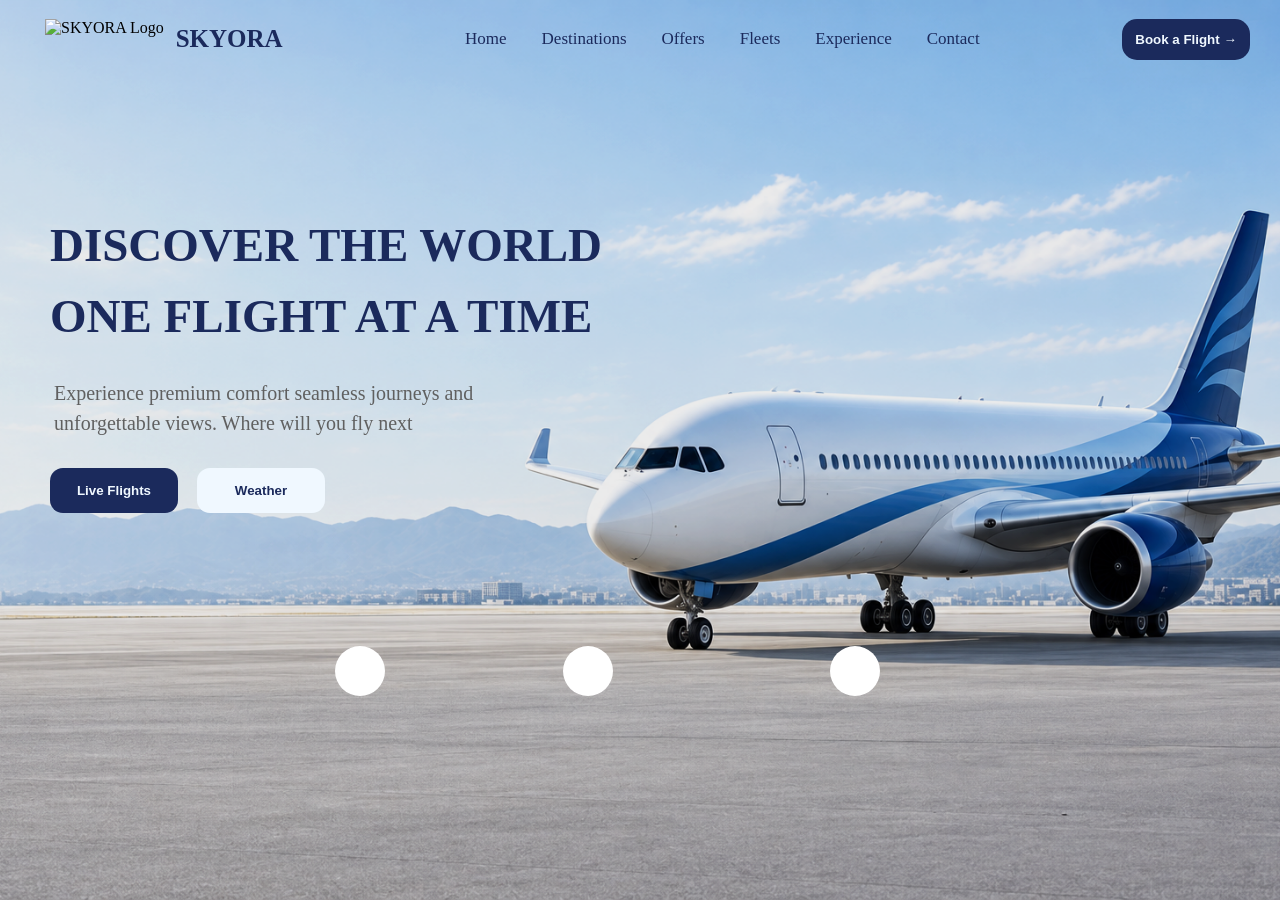
==== HOMEE/JAVASCRIPT 5/index.html @ bbd83f97 "Replace home section files" ====
<!DOCTYPE html>
<html lang="en">

<head>
    <meta charset="UTF-8">
    <meta name="viewport" content="width=device-width, initial-scale=1.0">
    <title>SKYORA_HOME</title>
    <link rel="stylesheet" href="in-sty.css">
</head>

<body id="bod">
    <header id="head">
        <nav>
            <div class="logo">
                <img src="IMG/logo.png" alt="SKYORA Logo">
                <h3>SKYORA</h3>
            </div>
            <input type="checkbox" id="menu">
            <label for="menu" class="menu-btn">☰</label>
            <ul>
                <li>
                    <a href="#ho">Home</a>
                </li>
                <li>
                    <a href="#abou">Destinations</a>
                </li>
                <li>
                    <a href="#ser">Offers</a>
                </li>
                <li>
                    <a href="#fle">Fleets</a>
                </li>
                <li>
                    <a href="#por">Experience</a>
                </li>
                <li>
                    <a href="#con">Contact</a>
                </li>
            </ul>
            <button class="btn1">Book a Flight →</button>
        </nav>
    </header>
    <main>
        <section id="hero">
            <h1>DISCOVER THE WORLD<br>
                ONE FLIGHT AT A TIME</h1>
            <p>Experience premium comfort seamless journeys and <br> unforgettable views. Where will you fly next</p>
            <div>
                <button class="btn2">
                    <i class="fa-solid fa-plane"></i>
                    <span>Live Flights</span>
                </button>
                <button class="btn3">
                    <i class="fa-solid fa-cloud-sun"></i>
                    <span>Weather</span>
                </button>
            </div>
            <div id="weat">
                <i class="fa-solid fa-cloud-sun"></i>
                <div>
                    <h2>24°C</h2>
                    <p>Partly Cloudy</p>
                </div>
            </div>
            <div id="icons">
                <div class="hero1">
                    <div class="ic1">
                        <i class="fa-solid fa-couch"></i>
                    </div>
                    <div class="in1">
                        <h3>Premium Comfort <br> Lie-flat seats</h3>
                    </div>
                </div>
                <div class="hero2">
                    <div class="ic2">
                        <i class="fa-solid fa-bell-concierge"></i>
                    </div>
                    <div class="in2">
                        <h3>Exquisite Dining <br> Delicious meals onboard</h3>
                    </div>
                </div>
                <div class="hero3">
                    <div class="ic3">
                        <i class="fa-solid fa-shield-halved"></i>
                    </div>
                    <div class="in3">
                        <h3>Peace of Mind <br> Safe, worry-free travel</h3>
                    </div>
                </div>

            </div>
        </section>
    </main>
    <script src="in.js"></script>
</body>

</html>
---- HOMEE/JAVASCRIPT 5/in-sty.css ----
nav{
    display: flex;
    justify-content: space-between;
    align-items: center;
    gap: 20px;
    background-color: transparent;
}
nav ul{
    list-style: none;
    gap: 35px;
    display: flex;
}
nav ul li a{
    text-decoration: none;
    color: #1b2a5c;
    font-size: 17px;
    position: relative;
    font-weight: 500;
    padding-bottom: 5px;
}
nav ul li a::after{
    content: "";
    bottom: 0;
    left: 0;
    position: absolute;
    transition: 0.3s;
    width: 0;
    height: 2.5px;
    background-color: #1b2a5c;
    border-radius: 3px;
}
nav ul li a:hover:after{
    width: 100%;
}
.logo{
    display: flex;
    align-items: center;
    gap: 8px;
}
.logo img{
    height: 30px;
  margin-top: -10px;
  margin-left: 45px;
}
.logo h3{
    font-size: 25px;
    font-weight: 600;
    margin-left: 4px;
    color: #1b2a5c;
}
nav .btn1{
    width: 10%;
    padding: 13px;
    border-radius: 15px;
    background-color:#1b2a5c;
    color: aliceblue;
    border-color: #1b2a5c;
    margin-right: 30px;
     transition: 0.3s;
     font-weight: 600;
     border: 1px;
}
nav .btn1:hover{
    color: aliceblue;
    background-color: rgb(0, 0, 43);
    border-color:rgb(0, 0, 43) ;
    transform: translateY(-1px);
}
#bod{
    overflow: hidden;
     margin: 0;    
}
#head{
    position: absolute;
    top: 0;
    left: 0;
    width: 100%;
    z-index: 1000;
    background: transparent;
}
#hero{
    background-image: url(img/SKYORA\(1\)_4K.png);
    overflow: hidden;
    background-size: cover;
    background-position: center center;
    height:100vh;
    width: 100%;
}
#hero h1{
    color: #1b2a5c;
    margin-top: 210px;
    font-size: 47px;
    margin-left: 50px;
    line-height: 1.5;
}
#hero p{
    margin-left: 54px;
    line-height: 1.5;
    color: rgb(96, 96, 96);
    font-size: 20px;
    font-weight: 500;
   margin-top: -12px;
}
.btn2{
    width: 10%;
    padding: 15px;
    border-radius: 13px;
    background-color:#1b2a5c;
    color: aliceblue;
    border-color: #1b2a5c;
    margin-left: 50px;
     transition: 0.3s;
     font-weight: 600;
     border: 1px;
}
.btn3{
     width: 10%;
    padding: 15px;
    border-radius: 13px;
    background-color:aliceblue;
    color:#1b2a5c ;
    border-color: aliceblue;
    margin-right: 30px;
     transition: 0.3s;
     font-weight: 600;
     border: 1px;
     margin-left: 15px;
     margin-top: 10px;
}
.btn2:hover{
    color: aliceblue;
    background-color: rgb(0, 0, 43);
    border-color:rgb(0, 0, 43) ;
    transform: translateY(-3px);
}
.btn3:hover{
    color: #1b2a5c;
    background-color: aliceblue;
    border-color:aliceblue ;
    transform: translateY(-3px);
}
#icons {
    display: flex;
    align-items: center;
    justify-content: center;
    gap: 30px;
    margin-top: 120px;
    margin-left: 110px;
}
#icons .hero1,
#icons .hero2,
#icons .hero3 {
display: flex;
align-items: center;
gap: 30px;
position: relative;
}
#icons .hero1 .in1 h3{
    text-align: center;
    color:#1b2a5c ; 
    font-weight: 600;
    font-size: 15px;
    line-height: 1.5;
    opacity: 0;
   transition: 0.4s;
}
#icons .hero1 .ic1{                                                            
  width: 50px;                                                                 
  height: 50px;                                                                
  display: flex;                                                               
  align-items: center;                                                         
  justify-content: center;                                                     
  border-radius: 50%;                                                          
  background-color: white;                                                     
  color: #012557;                                                              
  font-size: 20px;                                                           
  transition: transform 0.5s ease, background-color 0.5s ease, color 0.5s ease;
} 
#icons .hero1:hover .in1 h3{
    opacity: 1;
}  
#icons .hero1:hover .ic1{
    background-color: #012557;
    color: white;
  transform: translateY(-4px);
}                                                                      
#icons .hero2 .in2 h3{
    text-align: center;
    color:#1b2a5c ; 
    font-weight: 600;
    font-size: 15px;
    line-height: 1.5;
    opacity: 0;
    transition: 0.4s;
}
#icons .hero2 .ic2{                                                            
  width: 50px;                                                                 
  height: 50px;                                                                
  display: flex;                                                               
  align-items: center;                                                         
  justify-content: center;                                                     
  border-radius: 50%;                                                          
  background-color: white;                                                     
  color: #012557;                                                              
  font-size: 20px;                                                           
  transition: transform 0.5s ease, background-color 0.5s ease, color 0.5s ease;
}  
#icons .hero2:hover .in2 h3{
    opacity: 1;
}
#icons .hero2:hover .ic2{
    background-color: #012557;
    color: white;
  transform: translateY(-4px);
}
#icons .hero3 .in3 h3{
    text-align: center;
    color:#1b2a5c ; 
    font-weight: 600;
    font-size: 15px;
    line-height: 1.5;
    opacity: 0;
    transition: 0.4s;
}
#icons .hero3 .ic3{                                                            
  width: 50px;                                                                 
  height: 50px;                                                                
  display: flex;                                                               
  align-items: center;                                                         
  justify-content: center;                                                     
  border-radius: 50%;                                                          
  background-color: white;                                                     
  color: #012557;                                                              
  font-size: 20px;                                                           
  transition: transform 0.5s ease, background-color 0.5s ease, color 0.5s ease;
}  
#icons .hero3:hover .in3 h3{
    opacity: 1;
}
#icons .hero3:hover .ic3{
    background-color: #012557;
    color: white;
  transform: translateY(-4px);
}
#weat{
    position: absolute;
    display: none;
    align-items: center;
    gap: 20px;
    width: fit-content;
    margin: 15px 0 0 50px;
    padding: 20px 40px;
    background: white;
    border-radius: 15px;
    color: #1b2a5c;
}
#weat.show{ 
    display: flex; 
}
#weat i{ 
    font-size: 50px; color: #f5a623; 
}
.menu-btn,
#menu {
display: none;
}
@media (max-width: 768px) {
nav {
   padding: 15px;
}
.logo {
    margin: 0;
 }
.logo img {
    margin-left: 0;
}
.menu-btn {
   display: block;
   font-size: 28px;
   cursor: pointer;
   margin-left: auto;
}
nav ul {
   display: none;
   position: fixed;
   top: 0;
   right: 0;
   width: 250px;
   height: 100vh;
   box-sizing: border-box;
   background: white;
   padding: 80px 25px 100px;
   margin: 0;
   flex-direction: column;
   gap: 20px;
}
#menu:checked ~ ul {
    display: flex;
}
nav .btn1 {
     display: none;
}
#hero {
    position: relative;
    height: auto;
    min-height: 100vh;
    padding-top: 90px;
    padding-bottom: 30px;
    box-sizing: border-box;
}
 #hero h1 {
    margin: 10px 20px;
    font-size: 30px;
    line-height: 1.4;
}
#hero p {
    margin: 10px 20px;
    font-size: 16px;
}
.btn2,
.btn3 {
     width: auto;
     margin: 5px 0 0 20px;
     padding: 12px 15px;
}
#weat {
     position: absolute;
     top: 320px;
     left: 20px;
     margin: 0;
     padding: 12px 15px;
     z-index: 1;
}
#weat i {
     font-size: 30px;
}
#icons {
    display: flex;
    flex-direction: column;
    align-items: flex-start;
    gap: 20px;
    margin: 150px 20px 0;
}
#icons .hero1,
#icons .hero2,
#icons .hero3 {
    gap: 15px;
}
#icons .in1 h3,
#icons .in2 h3,
#icons .in3 h3 {
    opacity: 1;
    font-size: 14px;
}
}
@media (max-width: 400px) {
    #hero h1 {
        font-size: 26px;
    }
    #hero p {
        font-size: 14px;
    }
}
@media (max-width: 768px) {
    .menu-btn {
        position: relative;
        z-index: 1003;
    }
    nav ul {
        z-index: 1001;
    }
}
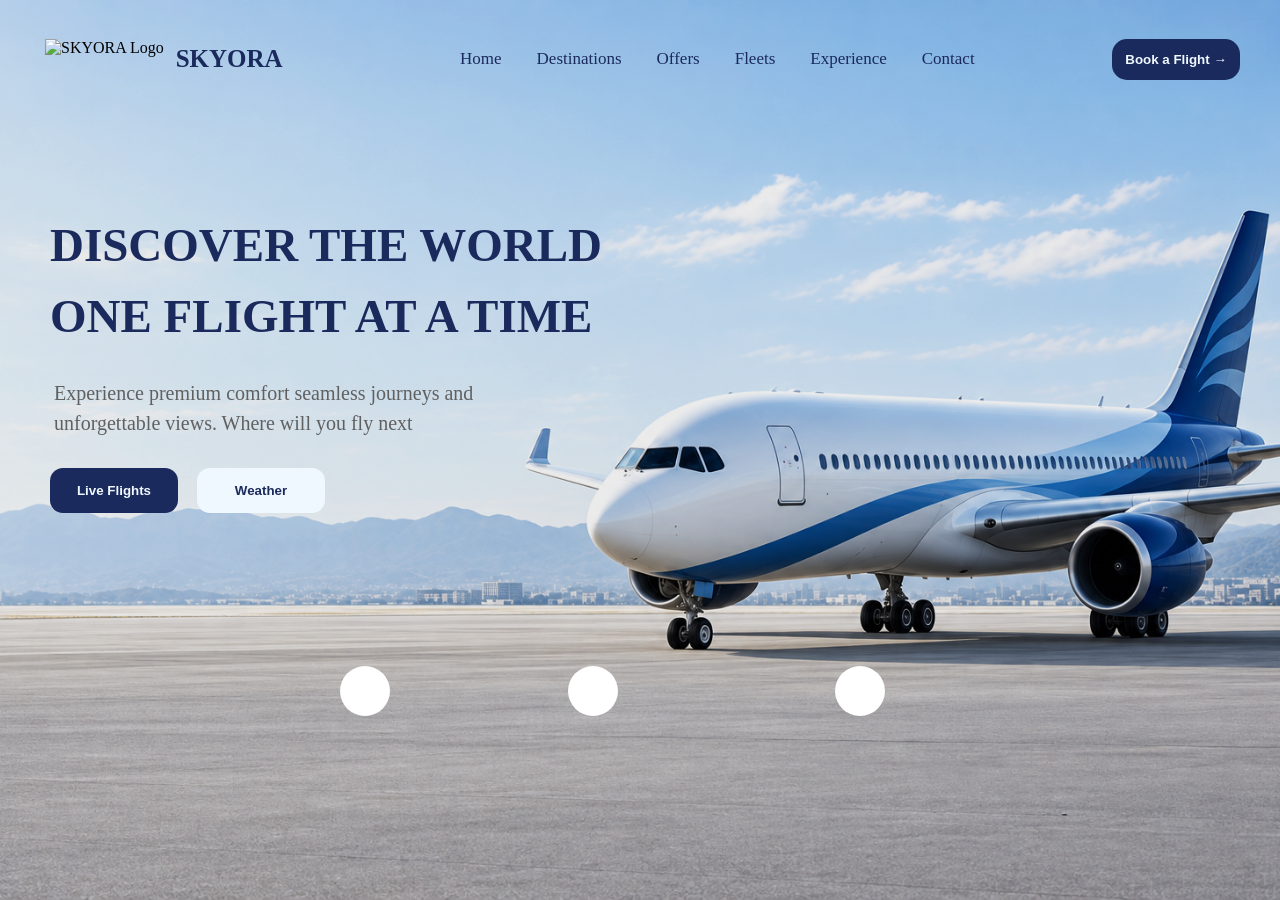
==== commit bd1c53e3: "Finalize complete SKYORA website" ====
--- a/HOMEE/JAVASCRIPT 5/index.html
+++ b/HOMEE/JAVASCRIPT 5/index.html
@@ -12,29 +12,29 @@
     <header id="head">
         <nav>
             <div class="logo">
-                <img src="IMG/logo.png" alt="SKYORA Logo">
+                <img src="HOMEE/JAVASCRIPT 5/img/logo.png" alt="SKYORA Logo">
                 <h3>SKYORA</h3>
             </div>
             <input type="checkbox" id="menu">
             <label for="menu" class="menu-btn">☰</label>
             <ul>
                 <li>
-                    <a href="#ho">Home</a>
+                    <a href="#hero">Home</a>
                 </li>
                 <li>
-                    <a href="#abou">Destinations</a>
+                    <a href="#destinations">Destinations</a>
                 </li>
                 <li>
-                    <a href="#ser">Offers</a>
+                    <a href="#offers">Offers</a>
                 </li>
                 <li>
-                    <a href="#fle">Fleets</a>
+                    <a href="#fleet">Fleets</a>
                 </li>
                 <li>
-                    <a href="#por">Experience</a>
+                    <a href="#travel-experience">Experience</a>
                 </li>
                 <li>
-                    <a href="#con">Contact</a>
+                    <a href="#contact">Contact</a>
                 </li>
             </ul>
             <button class="btn1">Book a Flight →</button>
--- a/HOMEE/JAVASCRIPT 5/in-sty.css
+++ b/HOMEE/JAVASCRIPT 5/in-sty.css
@@ -1,16 +1,17 @@
-nav{
+#head nav {
     display: flex;
     justify-content: space-between;
     align-items: center;
     gap: 20px;
     background-color: transparent;
-}
-nav ul{
+    margin-top: 20px;
+}
+#head nav ul{
     list-style: none;
     gap: 35px;
     display: flex;
 }
-nav ul li a{
+#head nav ul li a{
     text-decoration: none;
     color: #1b2a5c;
     font-size: 17px;
@@ -18,7 +19,7 @@
     font-weight: 500;
     padding-bottom: 5px;
 }
-nav ul li a::after{
+#head nav ul li a::after{
     content: "";
     bottom: 0;
     left: 0;
@@ -29,7 +30,7 @@
     background-color: #1b2a5c;
     border-radius: 3px;
 }
-nav ul li a:hover:after{
+#head nav ul li a:hover:after{
     width: 100%;
 }
 .logo{
@@ -39,7 +40,7 @@
 }
 .logo img{
     height: 30px;
-  margin-top: -10px;
+    margin-top: -10px;
   margin-left: 45px;
 }
 .logo h3{
@@ -48,19 +49,20 @@
     margin-left: 4px;
     color: #1b2a5c;
 }
-nav .btn1{
+#head nav .btn1{
     width: 10%;
     padding: 13px;
     border-radius: 15px;
     background-color:#1b2a5c;
     color: aliceblue;
     border-color: #1b2a5c;
-    margin-right: 30px;
+    margin-right: 40px;
      transition: 0.3s;
      font-weight: 600;
      border: 1px;
-}
-nav .btn1:hover{
+     
+}
+#head nav .btn1:hover{
     color: aliceblue;
     background-color: rgb(0, 0, 43);
     border-color:rgb(0, 0, 43) ;
@@ -92,6 +94,7 @@
     font-size: 47px;
     margin-left: 50px;
     line-height: 1.5;
+    font-weight: 700;
 }
 #hero p{
     margin-left: 54px;
@@ -144,8 +147,8 @@
     align-items: center;
     justify-content: center;
     gap: 30px;
-    margin-top: 120px;
-    margin-left: 110px;
+    margin-top: 140px;
+    margin-left: 120px;
 }
 #icons .hero1,
 #icons .hero2,
@@ -265,7 +268,7 @@
 display: none;
 }
 @media (max-width: 768px) {
-nav {
+#head nav {
    padding: 15px;
 }
 .logo {
@@ -280,7 +283,7 @@
    cursor: pointer;
    margin-left: auto;
 }
-nav ul {
+#head nav ul {
    display: none;
    position: fixed;
    top: 0;
@@ -297,7 +300,7 @@
 #menu:checked ~ ul {
     display: flex;
 }
-nav .btn1 {
+#head nav .btn1 {
      display: none;
 }
 #hero {
@@ -385,3 +388,5 @@
 
 
 
+
+
